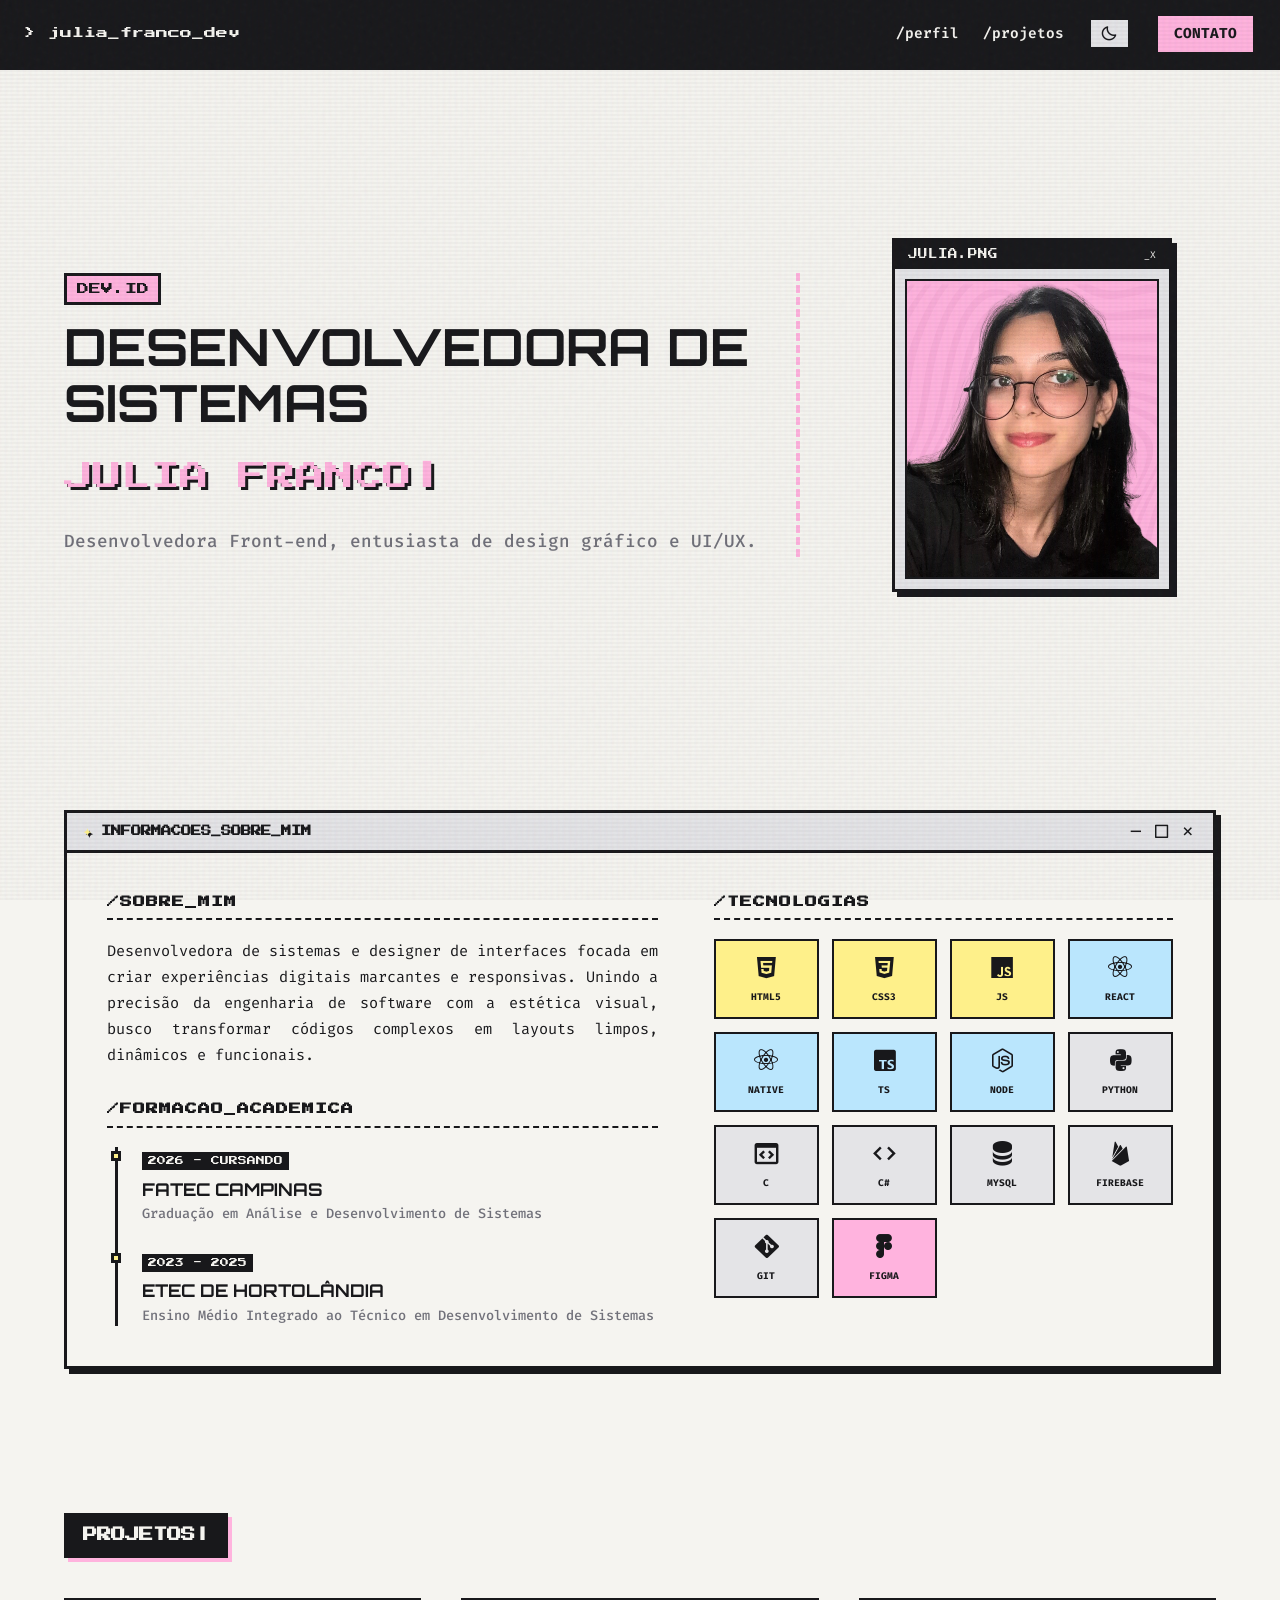
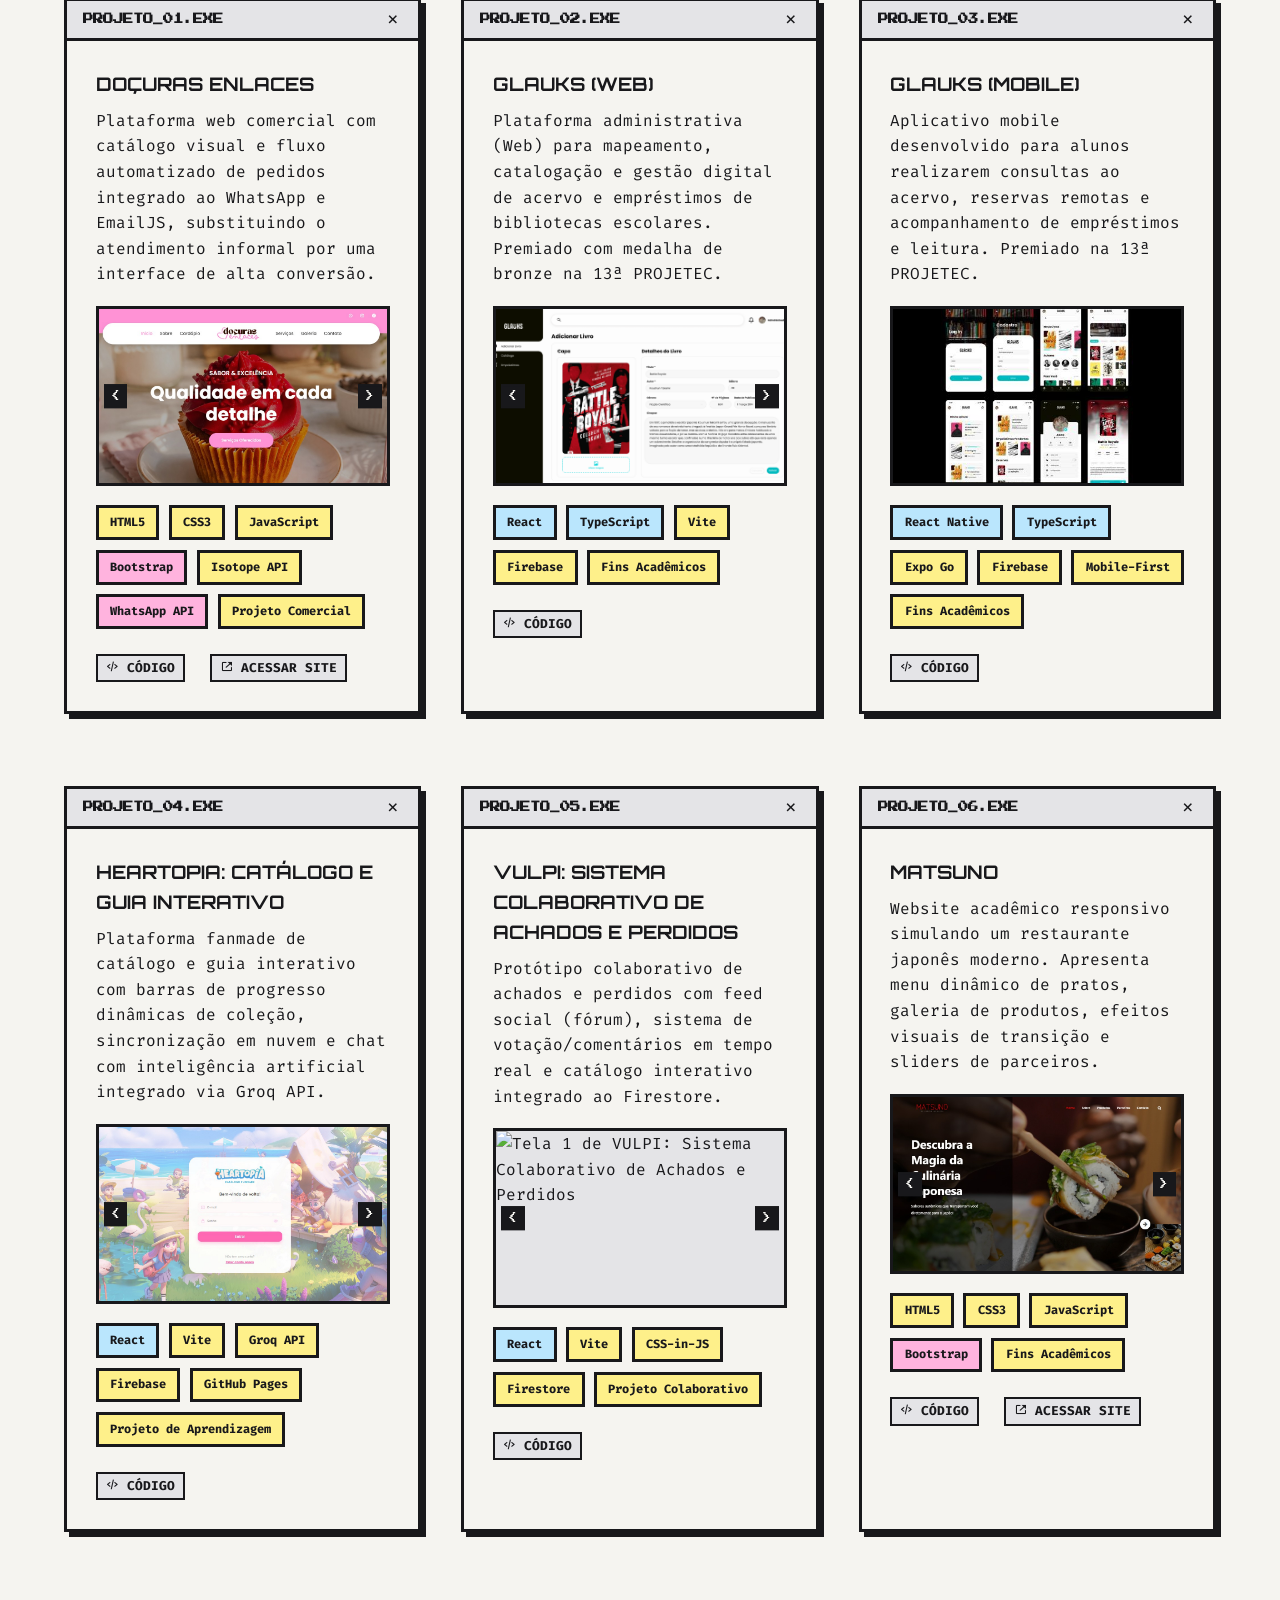
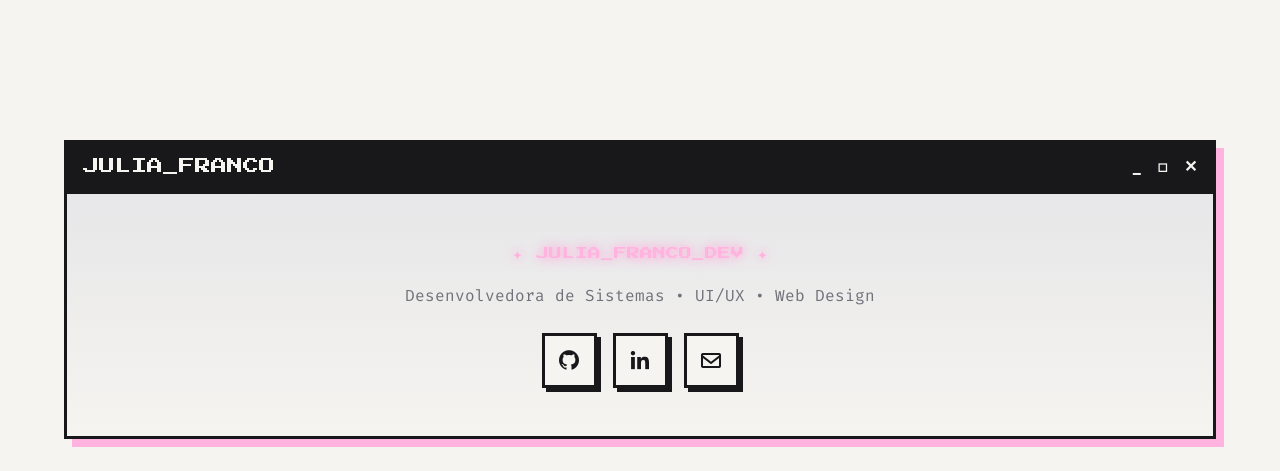
==== index.html @ af66ddbf "Feat: Migração completa para arquitetura estática e integração com FormSubmit" ====
<!doctype html>
<html lang="pt-br">
  <head>
    <meta charset="UTF-8" />
    <meta name="viewport" content="width=device-width, initial-scale=1.0" />
    <title>Julia Franco | Portfolio Pessoal</title>
    <link rel="shortcut icon" href="static/img/icone.png" type="image/png">    <link rel="preconnect" href="https://fonts.googleapis.com">
    <link rel="preconnect" href="https://fonts.googleapis.com" />
    <link rel="preconnect" href="https://fonts.gstatic.com" crossorigin />
    <link
      href="https://fonts.googleapis.com/css2?family=Fira+Code:wght@400;600&family=Orbitron:wght@700&family=Press+Start+2P&display=swap"
      rel="stylesheet"
    />
    <link
      rel="stylesheet"
      href="https://unpkg.com/boxicons@2.1.4/css/boxicons.min.css"
    />
    <link rel="stylesheet" href="static/css/style.css">
  </head>
  <body>
    <div class="overlay-texture"></div>

    <header class="navbar-sys">
      <div class="navbar-wrapper">
        <a href="#" class="logo-sys">&gt; julia_franco_dev</a>
        <nav class="nav-links-sys">
          <a href="#about" class="nav-item">/perfil</a>
          <a href="#projects" class="nav-item">/projetos</a>

          <button class="theme-toggle-btn" title="Alternar Modo de Cor">
            <i class="bx bx-moon"></i>
          </button>

          <a href="contato.html" class="nav-item sys-btn-contato"
            >CONTATO</a
          >
        </nav>
      </div>
    </header>

    <main class="main-content">
      <section id="home" class="hero-section">
        <div class="hero-grid">
          <div class="identity-box">
            <span class="sys-id">DEV.ID</span>
            <h1 class="main-title">Desenvolvedora de Sistemas</h1>
            <div class="glitch-wrapper">
              <div class="glitch font-pixel" data-text="Julia Franco">
                Julia Franco<span class="blink">|</span>
              </div>
            </div>
            <p class="sys-description">
              Desenvolvedora Front-end, entusiasta de design gráfico e UI/UX.
            </p>
          </div>

          <div class="profile-image-container">
            <div class="image-window-header">
              <span class="font-pixel">JULIA.PNG</span>
              <div class="header-decorations"><span>_</span><span>X</span></div>
            </div>
            <div class="image-frame">
              <img
                src="static/img/julia.png"
                alt="Julia Franco"
                class="julia-photo"
              />
            </div>
          </div>
        </div>
      </section>

      <section id="about" class="about-section">
        <div class="brutalist-card profile-card">
          <div class="card-header">
            <span class="sys-folder font-pixel"
              ><span class="star-deco">✦</span> INFORMACOES_SOBRE_MIM</span
            >
            <div class="header-controls">
              <i class="bx bx-minus"></i>
              <i class="bx bx-square"></i>
              <i class="bx bx-x"></i>
            </div>
          </div>

          <div class="profile-container">
            <div class="profile-main-info">
              <h3 class="font-pixel section-subtitle">/sobre_mim</h3>
              <p class="about-text">
                Desenvolvedora de sistemas e designer de interfaces focada em
                criar experiências digitais marcantes e responsivas. Unindo a
                precisão da engenharia de software com a estética visual, busco
                transformar códigos complexos em layouts limpos, dinâmicos e
                funcionais.
              </p>

              <h3 class="font-pixel section-subtitle" style="margin-top: 2rem">
                /formacao_academica
              </h3>

              <div class="timeline-container">
                <div class="timeline-item">
                  <div class="timeline-dot"></div>
                  <div class="timeline-content">
                    <span class="timeline-date font-pixel"
                      >2026 - CURSANDO</span
                    >
                    <h4>FATEC Campinas</h4>
                    <p class="timeline-desc">
                      Graduação em Análise e Desenvolvimento de Sistemas
                    </p>
                  </div>
                </div>

                <div class="timeline-item">
                  <div class="timeline-dot"></div>
                  <div class="timeline-content">
                    <span class="timeline-date font-pixel">2023 - 2025</span>
                    <h4>ETEC de Hortolândia</h4>
                    <p class="timeline-desc">
                      Ensino Médio Integrado ao Técnico em Desenvolvimento de
                      Sistemas
                    </p>
                  </div>
                </div>
              </div>
            </div>

            <div class="profile-side-stack">
              <h3 class="font-pixel section-subtitle">/tecnologias</h3>

              <div class="icon-tech-grid">
                <div class="tech-icon-box tag-acid" title="HTML5">
                  <i class="bx bxl-html5"></i>
                  <span class="tech-name">HTML5</span>
                </div>
                <div class="tech-icon-box tag-acid" title="CSS3">
                  <i class="bx bxl-css3"></i>
                  <span class="tech-name">CSS3</span>
                </div>
                <div class="tech-icon-box tag-acid" title="JavaScript">
                  <i class="bx bxl-javascript"></i>
                  <span class="tech-name">JS</span>
                </div>

                <div class="tech-icon-box tag-blue" title="React">
                  <i class="bx bxl-react"></i>
                  <span class="tech-name">REACT</span>
                </div>
                <div class="tech-icon-box tag-blue" title="React Native">
                  <i class="bx bxl-react"></i>
                  <span class="tech-name">NATIVE</span>
                </div>
                <div class="tech-icon-box tag-blue" title="TypeScript">
                  <i class="bx bxl-typescript"></i>
                  <span class="tech-name">TS</span>
                </div>
                <div class="tech-icon-box tag-blue" title="Node.js">
                  <i class="bx bxl-nodejs"></i>
                  <span class="tech-name">NODE</span>
                </div>

                <div class="tech-icon-box" title="Python,">
                  <i class="bx bxl-python"></i>
                  <span class="tech-name">PYTHON</span>
                </div>
                <div class="tech-icon-box" title="C Language">
                  <i class="bx bx-code-block"></i>
                  <span class="tech-name">C</span>
                </div>
                <div class="tech-icon-box" title="C# Language">
                  <i class="bx bx-code"></i>
                  <span class="tech-name">C#</span>
                </div>
                <div class="tech-icon-box" title="MySQL">
                  <i class="bx bxs-data"></i>
                  <span class="tech-name">MYSQL</span>
                </div>
                <div class="tech-icon-box" title="Firebase">
                  <i class="bx bxl-firebase"></i>
                  <span class="tech-name">FIREBASE</span>
                </div>
                <div class="tech-icon-box" title="Git & GitHub">
                  <i class="bx bxl-git"></i>
                  <span class="tech-name">GIT</span>
                </div>
                <div class="tech-icon-box tag-pink" title="Figma">
                  <i class="bx bxl-figma"></i>
                  <span class="tech-name">FIGMA</span>
                </div>
              </div>
            </div>
          </div>
        </div>
      </section>

      <section id="projects" class="projects-section">
        <h2 class="sys-section-title font-pixel">
          PROJETOS<span class="blink">|</span>
        </h2>

        <div class="projects-grid" id="container-projetos"></div>
      </section>
    </main>

    <footer class="sys-footer-y2k">
        <div class="footer-wrapper">
        <div class="footer-window">
          <div class="footer-header">
            <span class="font-pixel">JULIA_FRANCO</span>

            <div class="footer-controls">
              <span>_</span>
              <span>□</span>
              <span>✕</span>
            </div>
          </div>

          <div class="footer-content">
            <div class="footer-logo">
              <span class="footer-glow">✦ JULIA_FRANCO_DEV ✦</span>
            </div>

            <p class="footer-text">
              Desenvolvedora de Sistemas • UI/UX • Web Design
            </p>

            <div class="footer-links">
              <a href="https://github.com/ju-franco" target="_blank">
                <i class="bx bxl-github"></i>
              </a>

              <a href="https://linkedin.com/in/juliamrfranco" target="_blank">
                <i class="bx bxl-linkedin"></i>
              </a>

              <a href="contato.html">
                <i class="bx bx-envelope"></i>
              </a>
            </div>
          </div>
        </div>
      </footer>

    <script src="static/js/projetos.js"></script> 
    <script src="static/js/main.js"></script>
  </body>
</html>
---- static/css/style.css ----
/* RESET E VARIÁVEIS BRUTALISTAS RETRÔ-PIXEL */
:root {
  /* Paleta Padrão (Modo Claro) - Rosa, Preto, Cinzas e Amarelo Pastel */
  --cor-fundo: #f5f4f0; /* Branco-papel envelhecido */
  --cor-prime: #18181b; /* Preto profundo / Carvão */
  --cor-accent: #e4e4e7; /* Cinza claro */
  --cor-subtle: #71717a; /* Cinza para textos secundários */

  --cor-rosa-predominante: #ffb3de; /* Rosa Pastel marcante */
  --cor-amarelo-pastel: #fef08a; /* Amarelo Pastel suave (pontual) */
  --cor-tag-blue: #bae6fd; /* Azul Pastel para tecnologias */

  /* Tipografia */
  --font-mono: "Fira Code", monospace;
  --font-sys: "Orbitron", sans-serif;
  --font-pixel: "Press Start 2P", cursive;

  /* Estrutura */
  --border-width: 3px;
  --border-color: var(--cor-prime);
  --pixel-shadow: 5px 5px 0px var(--cor-prime);
}

/* Variáveis para o Modo Escuro */
[data-theme="dark"] {
  --cor-fundo: #121214; /* Fundo Preto predominante */
  --cor-prime: #f5f4f0; /* Texto e bordas brancas/claras */
  --cor-accent: #27272a; /* Cinza escuro para cabeçalhos */
  --cor-subtle: #a1a1aa; /* Cinza médio para textos */

  --cor-rosa-predominante: #ff69b4; /* Rosa mais vibrante para contrastar no escuro */
  --cor-amarelo-pastel: #fef08a; /* Mantém o amarelo pastel pontual */
  --cor-tag-blue: #4ec4ff; /* Azul mais visível no escuro */
  --pixel-shadow: 5px 5px 0px var(--cor-rosa-predominante);
}

/* ==========================================================================
   ── BARRA DE ROLAGEM (SCROLLBAR) ESTILO Y2K BRUTALISTA ──
========================================================================== */

/* 1. Largura total da barra de rolagem */
::-webkit-scrollbar {
  width: 16px; /* Barra mais larga para dar o visual retrô clássico */
  height: 16px; /* Para barras de rolagem horizontais, se houver */
}

/* 2. O Fundo da barra (Track) - Efeito quadriculado ou cinza rígido */
::-webkit-scrollbar-track {
  background-color: var(--cor-accent, #e4e4e7);
  border-left: var(--border-width, 3px) solid var(--border-color, #18181b);
  /* Um truque visual para dar aquele efeito texturizado pontilhado antigo */
  background-size: 4px 4px;
}

/* 3. O Botão que arrasta (Thumb) - Caixa sólida brutalista com sombra */
::-webkit-scrollbar-thumb {
  background-color: var(--cor-rosa-predominante, #ffb3de);
  border: var(--border-width, 3px) solid var(--border-color, #18181b);
  /* Deixa os cantos totalmente retos/quadrados */
  border-radius: 0px !important;
}

/* 4. Comportamento ao passar o mouse e clicar no botão de arrastar */
::-webkit-scrollbar-thumb:hover {
  background-color: var(--cor-amarelo-pastel, #fef08a);
}

::-webkit-scrollbar-thumb:active {
  background-color: var(--cor-prime, #18181b);
}

/* 5. Os botões de setinha para cima e para baixo (Opcional, mas dá o toque final Y2K) */
::-webkit-scrollbar-button:single-button {
  background-color: var(--cor-accent, #e4e4e7);
  display: block;
  border: var(--border-width, 3px) solid var(--border-color, #18181b);
  height: 16px;
  width: 16px;
}

/* Setinha de Cima */
::-webkit-scrollbar-button:single-button:vertical:decrement {
  background-image: url("data:image/svg+xml;utf8,<svg xmlns='http://www.w3.org/2000/svg' width='10' height='10' viewBox='0 0 10 10'><polygon points='5,2 2,7 8,7' fill='%2318181B'/></svg>");
  background-repeat: no-repeat;
  background-position: center;
  border-left: none;
}

/* Setinha de Baixo */
::-webkit-scrollbar-button:single-button:vertical:increment {
  background-image: url("data:image/svg+xml;utf8,<svg xmlns='http://www.w3.org/2000/svg' width='10' height='10' viewBox='0 0 10 10'><polygon points='2,3 8,3 5,8' fill='%2318181B'/></svg>");
  background-repeat: no-repeat;
  background-position: center;
  border-left: none;
}

* {
  margin: 0;
  padding: 0;
  box-sizing: border-box;
}

body {
  background-color: var(--cor-fundo);
  color: var(--cor-prime);
  font-family: var(--font-mono);
  line-height: 1.6;
  overflow-x: hidden;
  position: relative;
}

.footer-wrapper {
  max-width: 1300px;
  margin: 0 auto;
  padding: 0 5%;
}
/* ==========================================================================
   ── ESTRUTURA DO FOOTER Y2K (ALINHAMENTO CORRIGIDO) ──
========================================================================== */

.sys-footer-y2k {
  width: 100%;
  margin-top: 5rem;
  padding: 2rem 0; /* Zera as laterais para alinhar com os 5% do main-content */
}

.footer-window {
  width: 100%; /* Ocupa exatamente a largura disponível da seção de cima */
  border: var(--border-width) solid var(--cor-prime);
  background: linear-gradient(180deg, var(--cor-accent), var(--cor-fundo));
  box-shadow: 8px 8px 0px var(--cor-rosa-predominante);
}

.footer-header {
  background: var(--cor-prime);
  color: var(--cor-fundo);
  display: flex;
  justify-content: space-between;
  align-items: center;
  padding: 0.7rem 1rem;
  border-bottom: var(--border-width) solid var(--cor-prime);
}

.footer-controls {
  display: flex;
  gap: 1rem;
  font-weight: bold;
}

.footer-content {
  padding: 3rem 2rem;
  text-align: center;
}

.footer-logo {
  margin-bottom: 1rem;
}

.footer-glow {
  font-family: var(--font-pixel);
  font-size: 0.8rem;
  color: var(--cor-rosa-predominante);
  text-shadow:
    0 0 8px var(--cor-rosa-predominante),
    0 0 16px var(--cor-rosa-predominante);
}

.footer-text {
  color: var(--cor-subtle);
  margin-bottom: 1.5rem;
}

.footer-links {
  display: flex;
  justify-content: center;
  gap: 1rem;
}

.footer-links a {
  width: 55px;
  height: 55px;
  display: flex;
  align-items: center;
  justify-content: center;
  border: 3px solid var(--cor-prime);
  background: var(--cor-fundo);
  font-size: 1.5rem;
  transition: 0.15s steps(2);
  box-shadow: 4px 4px 0px var(--cor-prime);
}

.footer-links a:hover {
  transform: translate(-3px, -3px);
  background: var(--cor-rosa-predominante);
  box-shadow: 7px 7px 0px var(--cor-prime);
}

@media (max-width: 768px) {
  .main-content {
    padding: 0 8%; /* Ajuste fino de margem para telas mobile */
  }

  .main-title {
    font-size: 2.2rem;
  }

  .hero-grid {
    grid-template-columns: 1fr;
    text-align: center;
  }

  .identity-box {
    border-right: none;
    border-bottom: 4px dashed var(--cor-rosa-predominante);
    padding-right: 0;
    padding-bottom: 2rem;
  }

  .profile-image-container {
    margin: 1.5rem auto 0 auto;
  }

  .profile-container {
    grid-template-columns: 1fr !important;
    gap: 2rem;
    padding: 1.5rem;
  }

  .sys-section-title {
    display: block;
    margin: 0 auto 2.5rem auto;
    text-align: center;
  }
}

.theme-toggle-btn {
  background-color: var(--cor-accent);
  color: var(--cor-prime);
  border: var(--border-width) solid var(--cor-prime);
  padding: 0.4rem 0.6rem;
  cursor: pointer;
  font-size: 1.2rem;
  display: inline-flex;
  align-items: center;
  justify-content: center;

  /* Sombra em bloco rígida igual aos seus outros elementos brutalistas */
  box-shadow: 3px 3px 0px var(--cor-prime);

  /* Transição rápida simulando clique em passos (estilo 8bit) */
  transition:
    transform 0.1s steps(2),
    box-shadow 0.1s steps(2),
    background-color 0.2s ease;
}

/* Efeito ao passar o mouse por cima */
.theme-toggle-btn:hover {
  background-color: var(--cor-amarelo-pastel);
  color: #18181b;
}

/* Efeito mecânico de pressionar (o botão de fato afunda na tela) */
.theme-toggle-btn:active {
  transform: translate(3px, 3px);
  box-shadow: 0px 0px 0px var(--cor-prime);
}

/* Ajuste específico para o ícone do Boxicons dentro do botão */
.theme-toggle-btn i {
  display: block;
  line-height: 1;
}

/* Adaptação automática da sombra e cor do botão no modo escuro */
[data-theme="dark"] .theme-toggle-btn {
  background-color: var(--cor-accent);
  color: var(--cor-prime);
  box-shadow: 3px 3px 0px var(--cor-rosa-predominante); /* Sombra rosa neon no escuro */
}

[data-theme="dark"] .theme-toggle-btn:hover {
  background-color: var(--cor-rosa-predominante);
  color: #18181b;
}
/* ── TEXTURIZAÇÃO DUPLA: GRANULADO + PAPEL ── */
body::before,
body::after {
  content: "";
  position: fixed;
  top: 0;
  left: 0;
  width: 100vw;
  height: 100vh;
  pointer-events: none;
  z-index: 9999;
}

/* Textura 1: Granulado procedural (SVG Noise) */
body::before {
  background-image: url("data:image/svg+xml,%3Csvg viewBox='0 0 200 200' xmlns='http://www.w3.org/2000/svg'%3E%3Cfilter id='noise'%3E%3CfeTurbulence type='fractalNoise' baseFrequency='0.85' numOctaves='3' stitchTiles='stitch'/%3E%3C/filter%3E%3Crect width='100%25' height='100%25' filter='url(%23noise)' opacity='0.035'/%3E%3C/svg%3E");
  opacity: 0.85;
}

/* Textura 2: Fibra de Papel Amassado/Listrado Retrô */
body::after {
  background:
    linear-gradient(rgba(18, 16, 16, 0) 50%, rgba(0, 0, 0, 0.04) 50%),
    linear-gradient(
      90deg,
      rgba(255, 0, 0, 0.02),
      rgba(0, 255, 0, 0.01),
      rgba(0, 0, 255, 0.02)
    );
  background-size:
    100% 4px,
    6px 100%;
  opacity: 0.6;
}

/* Estética 8bit: Estrelas e Decorações */
.star-deco {
  color: var(--cor-amarelo-pastel);
  text-shadow: 2px 2px 0px var(--cor-prime);
  display: inline-block;
  animation: pulse-star 1.5s steps(2) infinite;
}
@keyframes pulse-star {
  0%,
  100% {
    transform: scale(1);
  }
  50% {
    transform: scale(1.2);
  }
}

/* Utilitários de Estilo */
.font-pixel {
  font-family: var(--font-pixel) !important;
  text-transform: uppercase;
}

.blink {
  animation: blink 0.8s steps(1) infinite;
  font-weight: bold;
}
@keyframes blink {
  50% {
    opacity: 0;
  }
}

/* Destaque pontual Amarelo Pastel */
.highlight-pastel {
  color: var(--cor-prime);
  background-color: var(--cor-amarelo-pastel);
  padding: 2px 6px;
  border: 1px dashed var(--cor-prime);
}

a {
  text-decoration: none;
  color: inherit;
}

/* ==========================================================================
   ── SEÇÃO DE PERFIL TOTALMENTE EXPANDIDA (HORIZONTAL) ──
========================================================================== */

.about-section {
  width: 100%;
  padding: 2rem 0;
  display: flex;
  justify-content: center;
}

.profile-card {
  width: 100% !important;
  max-width: 1400px !important; /* Estica totalmente para as laterais, igualando o cabeçalho */
  margin: 0 auto;
}

.profile-container {
  display: grid;
  /* Duas colunas bem distribuídas horizontalmente */
  grid-template-columns: 1.2fr 1fr;
  gap: 3.5rem; /* Respiro horizontal entre os blocos */
  padding: 2.5rem;
}

.section-subtitle {
  font-size: 0.75rem;
  color: var(--cor-prime);
  border-bottom: 2px dashed var(--cor-prime);
  padding-bottom: 6px;
  margin-bottom: 1.2rem;
  letter-spacing: 1px;
}

.about-text {
  font-size: 0.95rem;
  line-height: 1.7;
  color: var(--cor-prime);
  text-align: justify;
  margin-bottom: 1.5rem;
}

/* LINHA DO TEMPO ACADÊMICA ENXUTA */
.timeline-container {
  position: relative;
  border-left: 3px solid var(--cor-prime);
  padding-left: 1.5rem;
  margin-left: 0.5rem;
  margin-top: 1rem;
}

.timeline-item {
  position: relative;
  margin-bottom: 1.5rem; /* Altura reduzida para não esticar para baixo */
}
.timeline-item:last-child {
  margin-bottom: 0;
}

.timeline-dot {
  position: absolute;
  left: calc(-1.5rem - 7px);
  top: 4px;
  width: 10px;
  height: 10px;
  background-color: var(--cor-amarelo-pastel);
  border: 3px solid var(--cor-prime);
}

.timeline-date {
  font-size: 0.55rem;
  background-color: var(--cor-prime);
  color: var(--cor-fundo);
  padding: 2px 6px;
  display: inline-block;
  margin-bottom: 0.3rem;
}

.timeline-content h4 {
  font-family: var(--font-sys);
  font-size: 1.1rem;
  text-transform: uppercase;
  color: var(--cor-prime);
}

.timeline-desc {
  font-size: 0.85rem;
  color: var(--cor-subtle);
  font-weight: 500;
}

/* GRID DE TECNOLOGIAS HORIZONTAL (MÁXIMO DE COLUNAS) */
.icon-tech-grid {
  display: grid;
  /* Espalha os blocos em várias colunas na horizontal, achatando a altura */
  grid-template-columns: repeat(auto-fill, minmax(90px, 1fr));
  gap: 0.8rem;
}

.tech-icon-box {
  background-color: var(--cor-accent);
  border: 2px solid var(--cor-prime);
  padding: 0.8rem 0.4rem;
  display: flex;
  flex-direction: column;
  align-items: center;
  justify-content: center;
  text-align: center;
  transition: transform 0.1s steps(2);
  cursor: default;
}

.tech-icon-box i {
  font-size: 1.8rem;
  color: var(--cor-prime);
  margin-bottom: 0.4rem;
}

.tech-name {
  font-size: 0.6rem;
  font-weight: bold;
  font-family: var(--font-mono);
  text-transform: uppercase;
  color: var(--cor-prime);
}

/* Cores Temáticas dos Ícones */
.tech-icon-box.tag-acid {
  background-color: var(--cor-amarelo-pastel);
}
.tech-icon-box.tag-blue {
  background-color: var(--cor-tag-blue);
}
.tech-icon-box.tag-pink {
  background-color: var(--cor-rosa-predominante);
}

.tech-icon-box:hover {
  transform: translate(-2px, -2px);
  box-shadow: 3px 3px 0px var(--cor-prime);
}

/* Responsividade para telas menores */
@media (max-width: 950px) {
  .profile-container {
    grid-template-columns: 1fr; /* Vira coluna única apenas em telas mobile/tablets */
    gap: 2rem;
    padding: 1.5rem;
  }
}

/* Navbar Adaptada */
.navbar-sys {
  position: fixed;
  top: 0;
  left: 0;
  width: 100%;
  background-color: var(--cor-prime);
  color: var(--cor-fundo);
  padding: 0.8rem 1.5rem;
  z-index: 500;
  border-bottom: var(--border-width) solid var(--border-color);
}

.navbar-wrapper {
  display: flex;
  justify-content: space-between;
  align-items: center;
}

.logo-sys {
  font-family: var(--font-pixel);
  font-size: 0.75rem;
}

.nav-links-sys {
  display: flex;
  gap: 1.5rem;
  align-items: center;
}

.nav-item {
  font-size: 0.9rem;
  font-weight: 600;
}
.nav-item:hover {
  color: var(--cor-rosa-predominante);
}

/* Botão de Alternar Modo Dark/Light */
.theme-toggle-btn {
  background-color: var(--cor-accent);
  color: var(--cor-prime);
  border: var(--border-width) solid var(--border-color);
  padding: 0.3rem 0.6rem;
  cursor: pointer;
  font-size: 1.1rem;
  display: flex;
  align-items: center;
  box-shadow: 2px 2px 0px var(--cor-prime);
}
.theme-toggle-btn:active {
  transform: translate(2px, 2px);
  box-shadow: 0px 0px 0px var(--cor-prime);
}

.sys-btn-contato {
  background-color: var(--cor-rosa-predominante);
  color: #18181b;
  padding: 0.4rem 1rem;
  font-weight: 700;
  border: var(--border-width) solid var(--cor-prime);
  box-shadow: 3px 3px 0px var(--cor-prime);
  cursor: pointer;
}
.sys-btn-contato:hover {
  transform: translate(1px, 1px);
  box-shadow: 2px 2px 0px var(--cor-prime);
  background-color: var(--cor-amarelo-pastel);
}

.identity-box {
  border-right: 4px dashed var(--cor-rosa-predominante);
  padding-right: 2rem;
}

.sys-id {
  color: var(--cor-prime);
  background-color: var(--cor-rosa-predominante);
  font-size: 0.75rem;
  font-family: var(--font-pixel);
  padding: 0.2rem 0.6rem;
  display: inline-block;
  border: var(--border-width) solid var(--cor-prime);
}

.main-title {
  font-family: var(--font-sys);
  font-size: 3.2rem;
  font-weight: 700;
  text-transform: uppercase;
  color: var(--cor-prime);
  margin-top: 0.8rem;
  line-height: 1.1;
}

.main-content {
  max-width: 1300px;
  margin: 100px auto 0 auto; /* Mantém o top margin de 100px para a navbar fixed */
  padding: 0 5%; /* 5% da largura da tela de cada lado (Cria margem fluida) */
  width: 100%;
  display: flex;
  flex-direction: column;
  gap: 3rem; /* Espaçamento vertical entre as seções */
}

/* Limpar espaçamento da Seção Hero */
.hero-section {
  /* REMOVA ou comente as regras antigas de width/margin/padding lateral */
  min-height: 70vh;
  display: flex; /* Mude para flex para alinhar o conteúdo interno */
  align-items: center;
  padding: 2rem 0; /* Apenas espaçamento vertical */
}

/* O grid interno do hero agora flui livremente */
.hero-grid {
  display: grid;
  grid-template-columns: 2fr 1fr;
  gap: 3rem;
  align-items: center;
  width: 100%; /* Ocupa todo o espaço do container global */
}

/* Estilo Glitch Reduzido para encaixar na pegada 8bit */
.glitch-wrapper {
  position: relative;
  font-size: 1.8rem;
  color: var(--cor-rosa-predominante);
  margin: 1.5rem 0;
}
.glitch {
  position: relative;
  display: inline-block;
  text-shadow: 3px 3px 0px var(--cor-prime);
}

.sys-description {
  font-size: 1.1rem;
  color: var(--cor-subtle);
  font-weight: 500;
}

/* Janela Retrô da Foto */
.profile-image-container {
  background-color: var(--cor-fundo);
  border: var(--border-width) solid var(--cor-prime);
  box-shadow: var(--pixel-shadow);
  width: 100%;
  max-width: 280px;
  margin: 0 auto;
  overflow: hidden;
}

.image-window-header {
  background-color: var(--cor-prime);
  color: var(--cor-fundo);
  padding: 0.4rem 0.8rem;
  display: flex;
  justify-content: space-between;
  font-size: 0.6rem;
}

.image-frame {
  width: 100%;
  height: 320px;
  overflow: hidden;
  background-color: var(--cor-accent);
  display: flex;
  justify-content: center;
  align-items: center;
  padding: 10px;
}

.julia-photo {
  width: 100%;
  height: 100%;
  object-fit: cover;
  border: 2px solid var(--cor-prime);
}

/* Janelas de Sistema Brutalistas / 8Bit */
.brutalist-card {
  background-color: var(--cor-fundo);
  border: var(--border-width) solid var(--border-color);
  box-shadow: var(--pixel-shadow);
  width: 100%;
  margin-bottom: 2rem;
}

.card-header {
  background-color: var(--cor-accent);
  border-bottom: var(--border-width) solid var(--border-color);
  padding: 0.6rem 1rem;
  display: flex;
  justify-content: space-between;
  align-items: center;
  color: var(--cor-prime);
}

.sys-folder {
  font-size: 0.65rem;
  font-weight: 700;
}

.header-controls {
  font-size: 1.1rem;
  display: flex;
  gap: 0.5rem;
  align-items: center;
}

.card-body {
  padding: 1.8rem;
  color: var(--cor-prime);
}

.about-bullet {
  margin-bottom: 0.5rem;
  font-size: 0.95rem;
  font-weight: 500;
}

/* Limpar espaçamento da Seção Sobre */
.about-section {
  /* REMOVA regras antigas */
  padding: 2rem 0;
}

/* O card deve se ajustar ao container global */
.profile-card {
  /* REMOVA o !important e o max-width antigo */
  width: 100%;
  margin: 0; /* Deixe o container global gerenciar o margin */
}

.stack-box h3 {
  margin-top: 1.5rem;
  font-size: 0.65rem;
  border-bottom: 3px dashed var(--cor-prime);
  padding-bottom: 5px;
}

.tag-grid {
  display: flex;
  gap: 0.6rem;
  flex-wrap: wrap;
  margin-top: 1rem;
}

.sys-tag {
  font-size: 0.75rem;
  font-weight: 700;
  padding: 0.3rem 0.7rem;
  background-color: var(--cor-accent);
  color: var(--cor-prime);
  border: var(--border-width) solid var(--border-color);
}
.sys-tag.acid {
  background-color: var(--cor-amarelo-pastel);
}
.sys-tag.blue {
  background-color: var(--cor-tag-blue);
}
.sys-tag.pink {
  background-color: var(--cor-rosa-predominante);
}

/* Seção de Projetos */
.projects-section {
  padding: 4rem 0;
}

.sys-section-title {
  font-size: 0.9rem;
  margin-bottom: 2.5rem;
  background-color: var(--cor-prime);
  color: var(--cor-fundo);
  display: inline-block;
  padding: 0.5rem 1rem;
  border: var(--border-width) solid var(--cor-prime);
  box-shadow: 4px 4px 0px var(--cor-rosa-predominante);
}

.projects-grid {
  display: grid;
  grid-template-columns: repeat(auto-fit, minmax(320px, 1fr));
  gap: 2.5rem;
  width: 100%;
}

.project-card:hover {
  box-shadow: 8px 8px 0px var(--accent-color, var(--cor-rosa-predominante));
}

.project-card h3 {
  font-family: var(--font-sys);
  text-transform: uppercase;
  margin-bottom: 0.5rem;
}

.project-link {
  display: inline-block;
  font-weight: bold;
  color: var(--cor-prime);
  background-color: var(--cor-accent);
  border: 2px solid var(--cor-prime);
  padding: 2px 8px;
  margin-top: 5px;
  font-size: 0.8rem;
}
.project-link:hover {
  background-color: var(--cor-rosa-predominante);
}

.project-art {
  margin: 1.2rem 0;
  border: var(--border-width) solid var(--cor-prime);
  height: 180px;
  overflow: hidden;
  background-color: var(--cor-accent);
}

.project-art img {
  width: 100%;
  height: 100%;
  object-fit: cover;
}

/* Rodapé */
.sys-footer {
  padding: 2.5rem 1.5rem;
  border-top: var(--border-width) solid var(--border-color);
  background-color: var(--cor-prime);
  color: var(--cor-subtle);
  font-family: var(--font-mono);
  font-size: 0.8rem;
  text-align: center;
}
.sys-footer a {
  color: var(--cor-rosa-predominante);
}

/* Carrossel Interno */
.carousel-container {
  position: relative;
  display: flex;
  align-items: center;
  justify-content: center;
  width: 100%;
  height: 180px;
}

.carousel-track {
  width: 100%;
  height: 100%;
  position: relative;
  overflow: hidden;
}

.carousel-slide {
  position: absolute;
  top: 0;
  left: 0;
  width: 100%;
  height: 100%;
  opacity: 0;
  visibility: hidden;
  transition: opacity 0.1s steps(2);
}

.carousel-slide.active {
  opacity: 1;
  visibility: visible;
}

.carousel-slide img {
  width: 100% !important;
  height: 100% !important;
  object-fit: cover !important;
}

.carousel-btn {
  position: absolute;
  top: 50%;
  transform: translateY(-50%);
  background-color: var(--cor-prime);
  color: var(--cor-fundo);
  border: 2px solid var(--cor-prime);
  font-family: var(--font-pixel);
  font-size: 0.6rem;
  padding: 0.3rem;
  cursor: pointer;
  z-index: 10;
}
.carousel-btn:hover {
  background-color: var(--cor-amarelo-pastel);
  color: #18181b;
}
.btn-prev {
  left: 5px;
}
.btn-next {
  right: 5px;
}

@media (max-width: 950px) {
  .profile-container {
    grid-template-columns: 1fr;
    gap: 2rem;
    padding: 1.5rem;
  }
}

@media (max-width: 768px) {
  .main-content {
    padding: 0 6%;
    gap: 2rem; /* Diminui o espaçamento bruto entre as seções no mobile */
  }

  /* --- AJUSTES DO HERO NO CELULAR --- */
  .hero-section {
    min-height: auto; /* Remove a altura fixa de 70vh para não esmagar conteúdo */
    padding: 1.5rem 0;
  }

  .hero-grid {
    grid-template-columns: 1fr; /* Força a foto a ir para baixo do texto */
    gap: 2rem; /* Espaço controlado entre o texto e a janela da foto */
    text-align: center; /* Centraliza o conteúdo para melhor leitura no celular */
  }

  .identity-box {
    border-right: none; /* Remove a linha vertical que esmaga o layout */
    border-bottom: 3px dashed var(--cor-rosa-predominante); /* Vira uma divisória horizontal estilizada */
    padding-right: 0;
    padding-bottom: 2rem; /* Dá o espaçamento necessário antes da foto */
  }

  .main-title {
    font-size: 1.8rem; /* Reduz de 3.2rem para caber perfeitamente sem quebrar palavras */
    line-height: 1.2;
    margin-top: 0.5rem;
  }

  .glitch-wrapper {
    font-size: 1.3rem; /* Reduz o tamanho do nome em fonte Pixel para não estourar a tela */
    margin: 1rem 0;
  }

  .sys-description {
    font-size: 0.95rem; /* Ajuste leve para legibilidade */
  }

  .profile-image-container {
    margin: 0 auto; /* Centraliza perfeitamente a janela da foto */
    max-width: 240px; /* Reduz levemente o tamanho da foto para telas pequenas */
  }

  .image-frame {
    height: 280px; /* Ajusta a altura da moldura proporcionalmente */
  }
  /* --- FIM DOS AJUSTES DO HERO --- */

  .sys-section-title {
    display: block;
    margin: 0 auto 2.5rem auto;
    text-align: center;
  }

  .projects-grid {
    grid-template-columns: 1fr; /* Garante que os cards de projetos fiquem em coluna única no celular */
    gap: 1.5rem;
  }

  /* Footer colapsa para lista em aparelhos móveis */
  .footer-grid {
    grid-template-columns: 1fr;
    gap: 1rem;
  }

  .bottom-wrapper {
    flex-direction: column;
    gap: 0.5rem;
    text-align: center;
  }
}
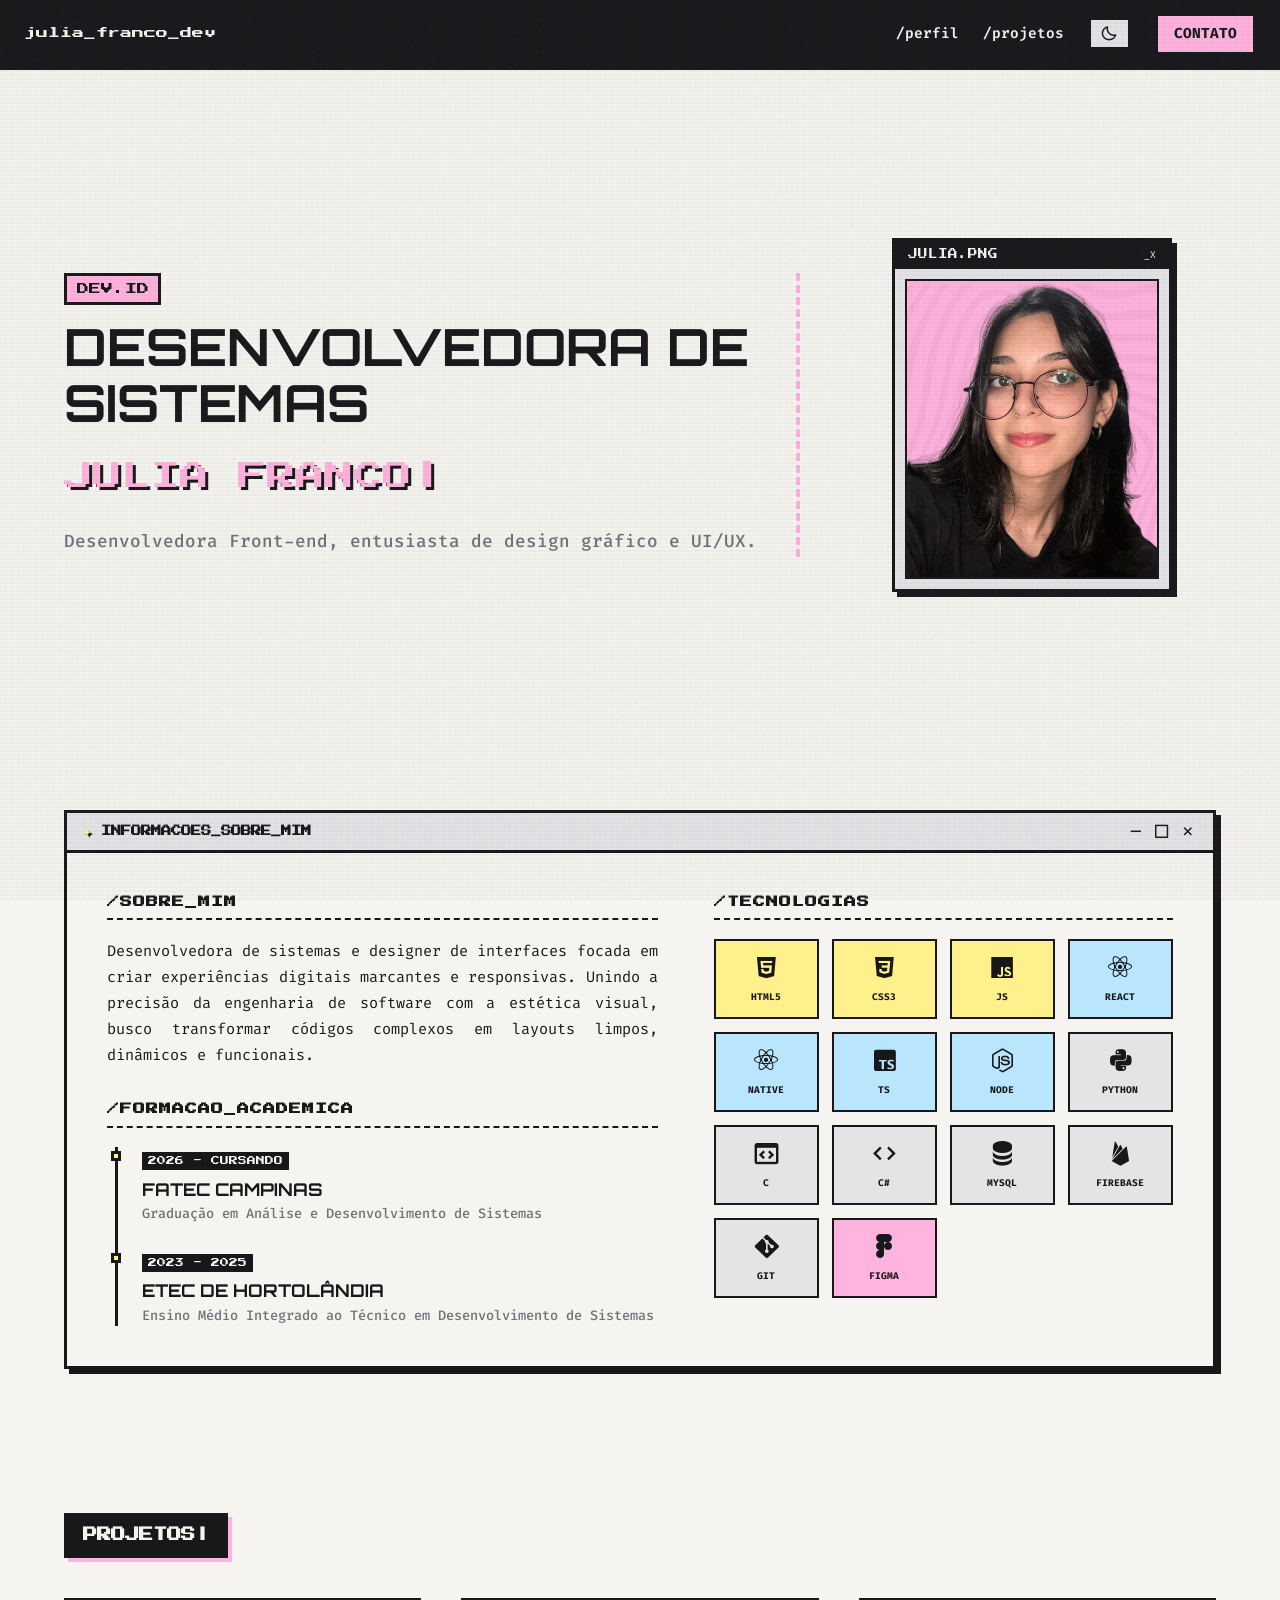
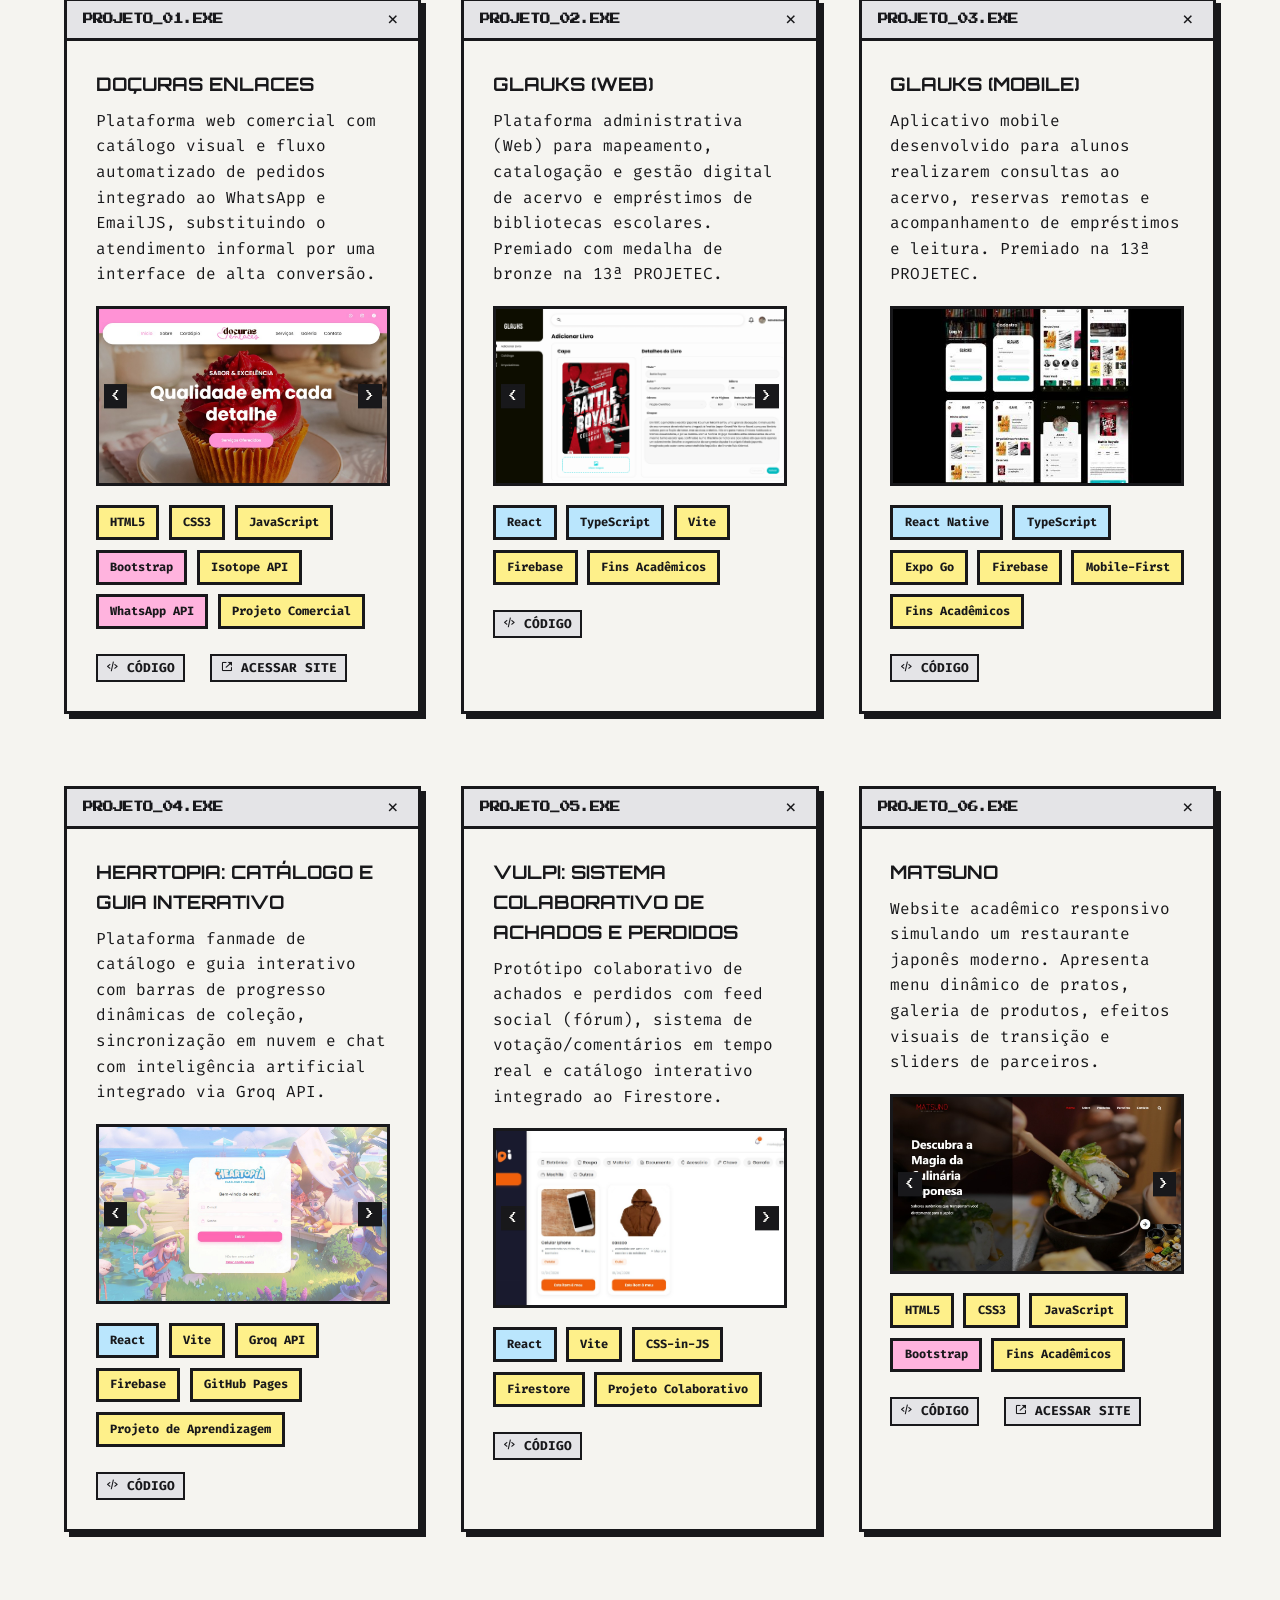
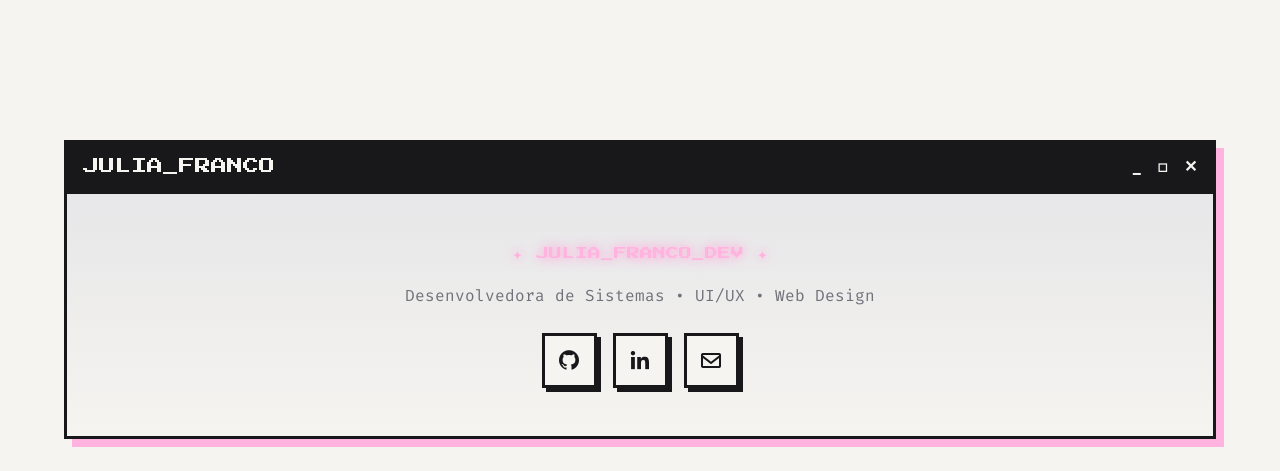
==== commit 79da9361: "Update index.html" ====
--- a/index.html
+++ b/index.html
@@ -22,7 +22,7 @@
 
     <header class="navbar-sys">
       <div class="navbar-wrapper">
-        <a href="#" class="logo-sys">&gt; julia_franco_dev</a>
+        <a href="#" class="logo-sys"> julia_franco_dev</a>
         <nav class="nav-links-sys">
           <a href="#about" class="nav-item">/perfil</a>
           <a href="#projects" class="nav-item">/projetos</a>
